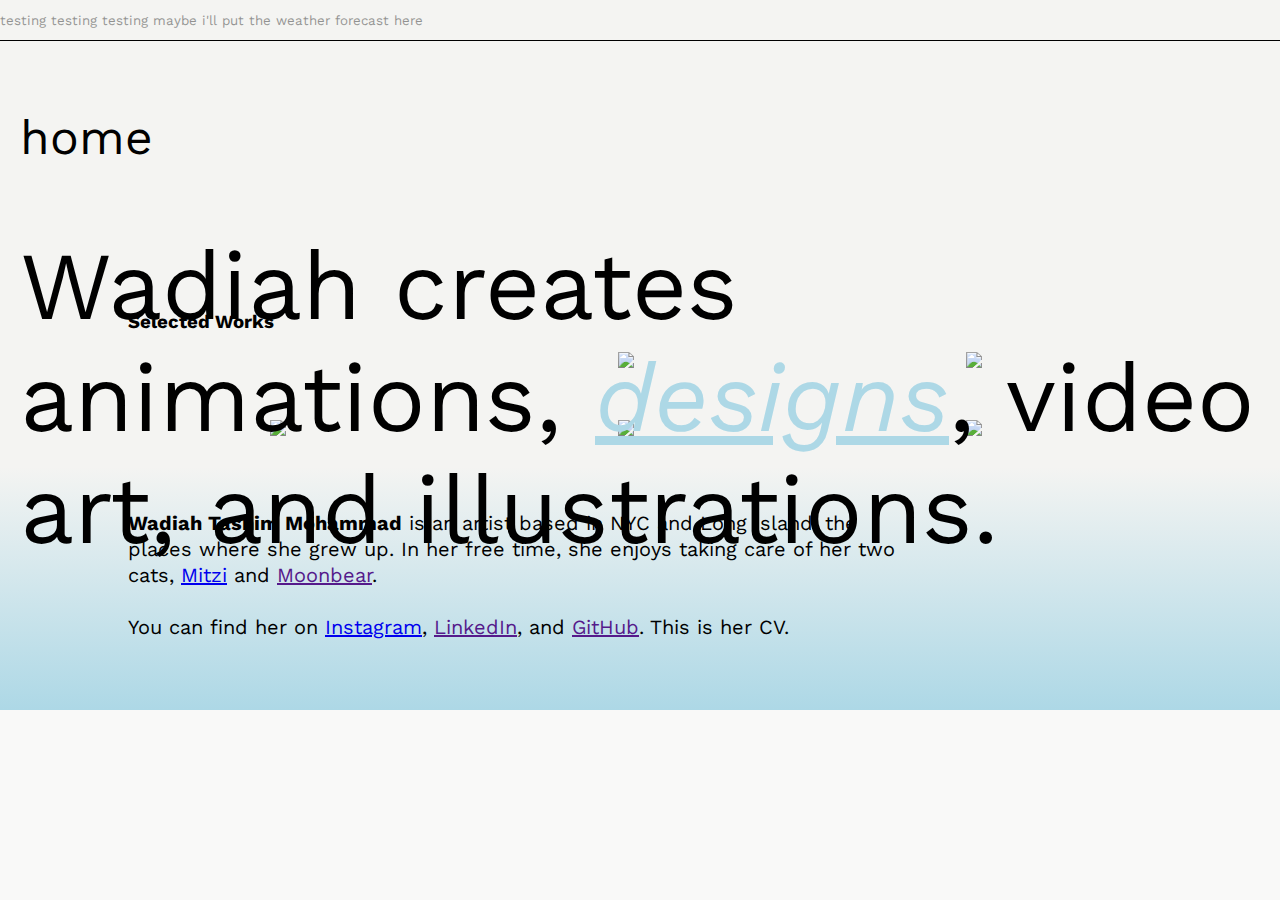
==== index.html @ 7810f6ff "Initial commit" ====
<!DOCTYPE html>
<html lang="en">
<head>
    <meta charset="utf-8" />
    <meta name="viewport" content="width=device-width, initial-scale=1" />

  
<!-- Dont forget to edit the seo!! -->
<!-- SEO STUFF -->
      <link rel="canonical" href="https://glitch-hello-website.glitch.me/" />
      <meta name="description" content="A simple website, built with Glitch. Remix it to get your own."/>
      <meta name="robots" content="index,follow" />
      <meta property="og:title" content="Hello World!" />
      <meta property="og:type" content="article" />
      <meta property="og:url" content="https://glitch-hello-website.glitch.me/" />
      <meta property="og:description" content="A simple website, built with Glitch. Remix it to get your own."/>
      <meta property="og:image" content="https://cdn.glitch.com/605e2a51-d45f-4d87-a285-9410ad350515%2Fhello-website-social.png?v=1616712748147"/>
      <meta name="twitter:card" content="summary" />
<!-- SEO STUFF -->
    
    <title>WADIAH MOHAMMAD</title>
  
    <script src="/script.js" defer></script>
    <link rel="stylesheet" href="/style.css" />
    <link rel="preconnect" href="https://fonts.googleapis.com">
    <link rel="preconnect" href="https://fonts.gstatic.com" crossorigin>
    <link href="https://fonts.googleapis.com/css2?family=Work+Sans:ital,wght@0,100;0,200;0,300;0,400;0,500;0,600;0,700;0,800;0,900;1,100;1,200;1,300;1,400;1,500;1,600;1,700;1,800;1,900&display=swap" rel="stylesheet">
</head>
 
  
<body onload="document.body.style.opacity='1'">
  <div class="banner-container"><h3 id="banner"></h3></div>
    

<header>

 <div id="statement">
   <p>
  home
  </p>
    <h1>
    Wadiah creates animations, <a href="">designs</a>, video art, and illustrations.
  </h1>
  </div>
  
  </header>
    
        
 
    
  
  
  
  
  <main>

    <div id="grid-heading-1">
      <h3>Selected Works</h3>
    </div>
    
    
    <div class="grid-container">
      
      <div><img src=""></div>
      <div><img src="https://cdn.glitch.global/51c0be6b-4b23-4c51-8f8a-af0d649c21b5/llama.png?v=1694326667838"></div>
      <div><img src="https://cdn.glitch.global/51c0be6b-4b23-4c51-8f8a-af0d649c21b5/sketch.png?v=1694210107978"></div>
            <div><img src="https://cdn.glitch.global/51c0be6b-4b23-4c51-8f8a-af0d649c21b5/sketch.png?v=1694210107978"></div>
      <div><img src="https://cdn.glitch.global/51c0be6b-4b23-4c51-8f8a-af0d649c21b5/llama.png?v=1694326667838"></div>
      <div><img src="https://cdn.glitch.global/51c0be6b-4b23-4c51-8f8a-af0d649c21b5/sketch.png?v=1694210107978"></div>

    </div>
    
    
    
    
    
  </main>
  
  
  
  <footer>
    
      <div class="bio">
        <p id="bio-text"> <strong>Wadiah Tasnim Mohammad</strong> is an artist based in NYC and Long Island, the places where she grew up. In her free time, she enjoys taking care of her two cats, <a id="mitzi" href="/">Mitzi</a> and <a href="">Moonbear</a>.
        
        <br />
          <br />
          You can find her on <a href="instagram.com/wadiah.makes">Instagram</a>, <a href="">LinkedIn</a>, and <a href="">GitHub</a>.
          This is her CV.
          </p>
    </div>
    
<!--     <div class="corner-btn">
    
    </div> -->
    
    </footer>

   </body>
</html>
---- style.css ----
html, body {margin: 0; padding: 0; background-color: rgba(225, 223, 219, .2);}
body {opacity: 0; transition: opacity 2s;}


h1,h2,h3,p {font-family: 'Work Sans', sans-serif;}
h1 {font-weight: 400;}
strong {font-weight: 700;}

header {
/*   background-color: pink;  */
  position: absolute; 
  margin: 10px;
  z-index: 2;
}

main {width: 80vw; margin: auto; position: sticky;}
footer {background: linear-gradient(0deg, lightblue, rgba(225, 0, 0, 0) 90%);}

/******** HEADER ********/
.banner-container {
  border-bottom: solid;
  border-color: black;
  border-width: 1px;
  height: 40px;
  overflow: hidden;
}

#banner {
  position: relative;
  color: black;
  font-family: 'Work Sans', sans-serif;
  font-size: 10pt;
  font-weight: 400;
  text-transform: lowercase;
  opacity: 40%;
}

@keyframes banner {
  from {transform: translateX(100%);}
  to {transform: translateX(-100%);}
}

#statement {
  text-align: left;
  padding: 10px;
  font-size: 3em;
}

#statement a {
  color: lightblue;
  font-style: oblique;
}

@media (max-width: 768px) {
  #statement {
    font-size: 1em;
  }
}

/******** HEADER END ********/


/******** MAIN START ********/
.grid-container {
  display: grid;
  grid-template-columns: repeat(auto-fill, 300px);
/*   grid-template-columns: 1fr 1fr 1fr; */
  gap: 3rem;
}

@media (max-width: 768px) { .grid-container {
   grid-template-columns: 1fr;
  }
}

.grid-container div {
  text-align: center;
  width: 100%;
  transition: transform .3s ;
  transition-timing-function: ease-in-out;
}

.grid-container img {
  width: 100%;
}

@media (min-width: 769px) {
.grid-container div:hover 
  {
  transform: scale(1.2);
  }
}

#grid-heading-1 {
  margin-top: 30vh;
}

.corner-btn {
  font-size: 3em;
  z-index: 1;
  right: 10px;
  bottom: 5px;
  transition: font-size .2s;
  transition-timing-function: ease-in-out;
}

.corner-btn:hover {
  font-size: 5em;
}


.bio {
  width: 80vw; 
  margin: auto; 
  padding: 50px; 
}

#bio-text {
  width: 75%;
  color: black;
  font-size: 15pt;
  line-height: 1.3;
}

/* #bio-text a {color: #fffadb; font-style: oblique; text-decoration: none;}
#bio-text a:hover {font-weight: 600;} */

/* going to make this into an image pop up with mitzis face */
#mitzi:hover {
  display: inline-block;
}
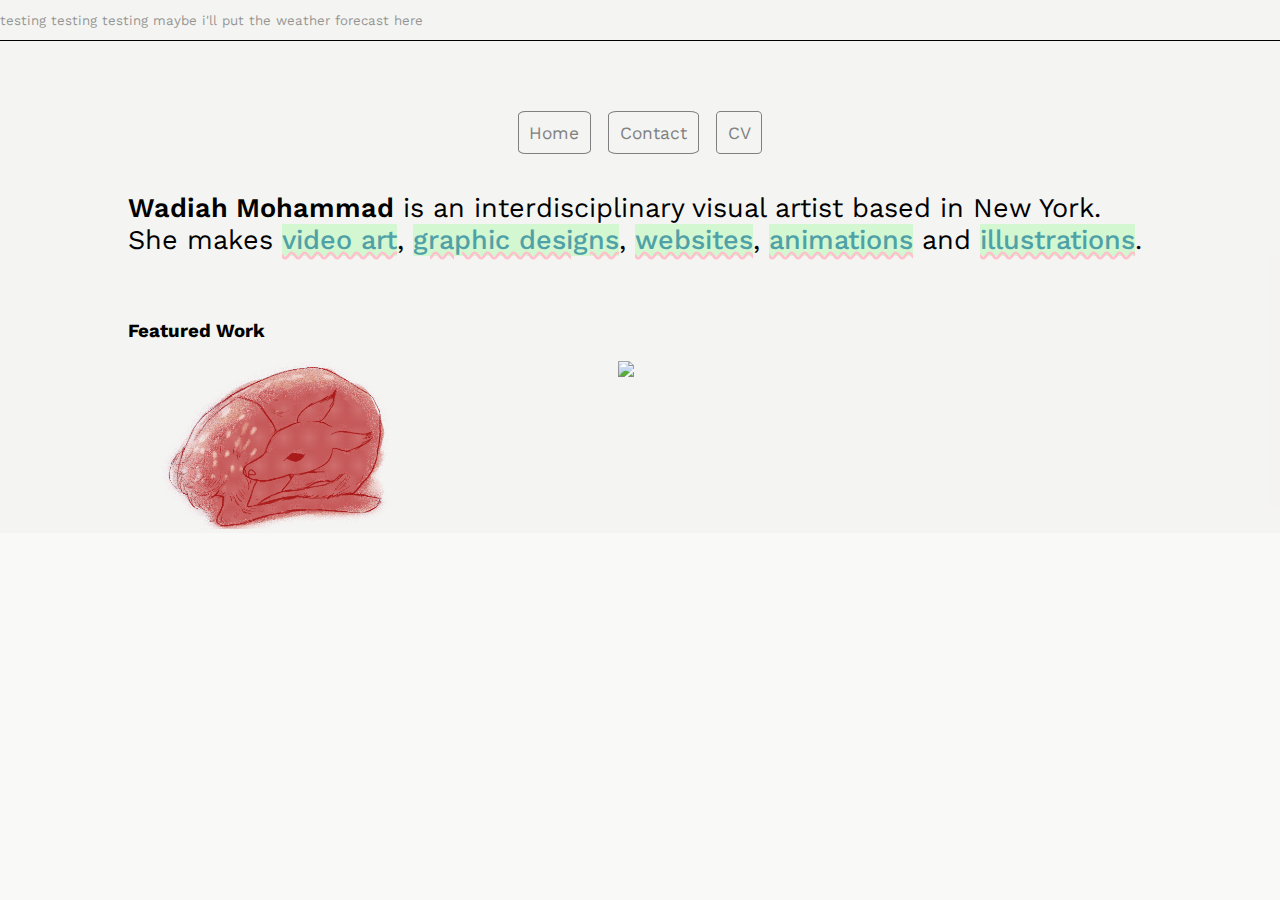
==== commit 53baafd7: "illustration page update" ====
--- a/index.html
+++ b/index.html
@@ -18,7 +18,7 @@
       <meta name="twitter:card" content="summary" />
 <!-- SEO STUFF -->
     
-    <title>WADIAH MOHAMMAD</title>
+    <title>WADIAH M</title>
   
     <script src="/script.js" defer></script>
     <link rel="stylesheet" href="/style.css" />
@@ -27,72 +27,39 @@
     <link href="https://fonts.googleapis.com/css2?family=Work+Sans:ital,wght@0,100;0,200;0,300;0,400;0,500;0,600;0,700;0,800;0,900;1,100;1,200;1,300;1,400;1,500;1,600;1,700;1,800;1,900&display=swap" rel="stylesheet">
 </head>
  
-  
 <body onload="document.body.style.opacity='1'">
   <div class="banner-container"><h3 id="banner"></h3></div>
     
+<header>
+  <div class="header-btn">
+    <a class="button" href="\">Home</a>
+    <a class="button">Contact</a>
+    <a class="button" href="https://docs.google.com/document/d/1RfBJNex0rY7xBHlqepxk_Q0rsc01sP9b11_Z_poLpPQ/edit?usp=sharing" target="_blank">CV</a>
+    </div>
+ <div id="statement">
+    <h1>
+      <strong>Wadiah Mohammad</strong> is an interdisciplinary visual artist based in New York. She makes <a href="">video art</a>, <a href="">graphic designs</a>, <a href="">websites</a>, <a href="">animations</a> and <a href="\illustration.html">illustrations</a>.
+    </h1>
+  </div>
 
-<header>
 
- <div id="statement">
-   <p>
-  home
-  </p>
-    <h1>
-    Wadiah creates animations, <a href="">designs</a>, video art, and illustrations.
-  </h1>
+</header>
+    
+<main>
+  <div>
+  <h3>Featured Work</h3>
   </div>
-  
-  </header>
-    
-        
- 
-    
+
+  <div class="grid-container" id="illustration-grid">
+    <!-- 2020 -->
+    <div><img src="\img-illustration\20_1.gif"></div>
+    <div><img src="\img-illustration\20_3.jpg"></div>
+   
+  </div>
+</main>
   
   
-  
-  
-  <main>
-
-    <div id="grid-heading-1">
-      <h3>Selected Works</h3>
-    </div>
-    
-    
-    <div class="grid-container">
-      
-      <div><img src=""></div>
-      <div><img src="https://cdn.glitch.global/51c0be6b-4b23-4c51-8f8a-af0d649c21b5/llama.png?v=1694326667838"></div>
-      <div><img src="https://cdn.glitch.global/51c0be6b-4b23-4c51-8f8a-af0d649c21b5/sketch.png?v=1694210107978"></div>
-            <div><img src="https://cdn.glitch.global/51c0be6b-4b23-4c51-8f8a-af0d649c21b5/sketch.png?v=1694210107978"></div>
-      <div><img src="https://cdn.glitch.global/51c0be6b-4b23-4c51-8f8a-af0d649c21b5/llama.png?v=1694326667838"></div>
-      <div><img src="https://cdn.glitch.global/51c0be6b-4b23-4c51-8f8a-af0d649c21b5/sketch.png?v=1694210107978"></div>
-
-    </div>
-    
-    
-    
-    
-    
-  </main>
-  
-  
-  
-  <footer>
-    
-      <div class="bio">
-        <p id="bio-text"> <strong>Wadiah Tasnim Mohammad</strong> is an artist based in NYC and Long Island, the places where she grew up. In her free time, she enjoys taking care of her two cats, <a id="mitzi" href="/">Mitzi</a> and <a href="">Moonbear</a>.
-        
-        <br />
-          <br />
-          You can find her on <a href="instagram.com/wadiah.makes">Instagram</a>, <a href="">LinkedIn</a>, and <a href="">GitHub</a>.
-          This is her CV.
-          </p>
-    </div>
-    
-<!--     <div class="corner-btn">
-    
-    </div> -->
+<footer>
     
     </footer>
 
--- a/style.css
+++ b/style.css
@@ -1,22 +1,19 @@
 html, body {margin: 0; padding: 0; background-color: rgba(225, 223, 219, .2);}
-body {opacity: 0; transition: opacity 2s;}
+body {opacity: 0; transition: opacity 2s; overflow-x: hidden;}
 
 
-h1,h2,h3,p {font-family: 'Work Sans', sans-serif;}
+h1,h2,h3,p,a {font-family: 'Work Sans', sans-serif;}
 h1 {font-weight: 400;}
-strong {font-weight: 700;}
+strong {font-weight: 600;}
 
-header {
-/*   background-color: pink;  */
-  position: absolute; 
-  margin: 10px;
-  z-index: 2;
-}
-
-main {width: 80vw; margin: auto; position: sticky;}
+main {width: 80vw; margin: auto; padding-top: 20pt;}
 footer {background: linear-gradient(0deg, lightblue, rgba(225, 0, 0, 0) 90%);}
 
 /******** HEADER ********/
+header {
+  margin: 10px;
+}
+
 .banner-container {
   border-bottom: solid;
   border-color: black;
@@ -40,20 +37,51 @@
   to {transform: translateX(-100%);}
 }
 
+.header-btn {
+  text-align: center;
+  margin: 0 auto;
+  padding: 10pt;
+  padding-top: 40pt;
+}
+
+a.button {
+  -webkit-appearance: button;
+  -moz-appearance: button;
+  appearance: button;
+
+  margin: 5pt; 
+  padding: 8pt; 
+
+  text-decoration: none;
+  font-weight: 400; font-size: 13pt;
+  color: grey;
+  border-radius: 10%;
+  border-width: 1px;
+  border-style: solid;
+}
+
+a.button:hover {
+  background-color:  lightblue;
+}
+
 #statement {
   text-align: left;
-  padding: 10px;
-  font-size: 3em;
+  margin: 0 auto;
+  width: 80vw;
+  font-size: 1.5vh;
+
 }
 
 #statement a {
-  color: lightblue;
-  font-style: oblique;
+  color: rgb(80, 161, 167);
+  background-color: rgba(152, 251, 152, 0.363);
+  font-weight: 500;
+  text-decoration: pink wavy underline;
 }
 
 @media (max-width: 768px) {
   #statement {
-    font-size: 1em;
+    font-size: 1.5vh;
   }
 }
 
@@ -89,43 +117,4 @@
   {
   transform: scale(1.2);
   }
-}
-
-#grid-heading-1 {
-  margin-top: 30vh;
-}
-
-.corner-btn {
-  font-size: 3em;
-  z-index: 1;
-  right: 10px;
-  bottom: 5px;
-  transition: font-size .2s;
-  transition-timing-function: ease-in-out;
-}
-
-.corner-btn:hover {
-  font-size: 5em;
-}
-
-
-.bio {
-  width: 80vw; 
-  margin: auto; 
-  padding: 50px; 
-}
-
-#bio-text {
-  width: 75%;
-  color: black;
-  font-size: 15pt;
-  line-height: 1.3;
-}
-
-/* #bio-text a {color: #fffadb; font-style: oblique; text-decoration: none;}
-#bio-text a:hover {font-weight: 600;} */
-
-/* going to make this into an image pop up with mitzis face */
-#mitzi:hover {
-  display: inline-block;
 }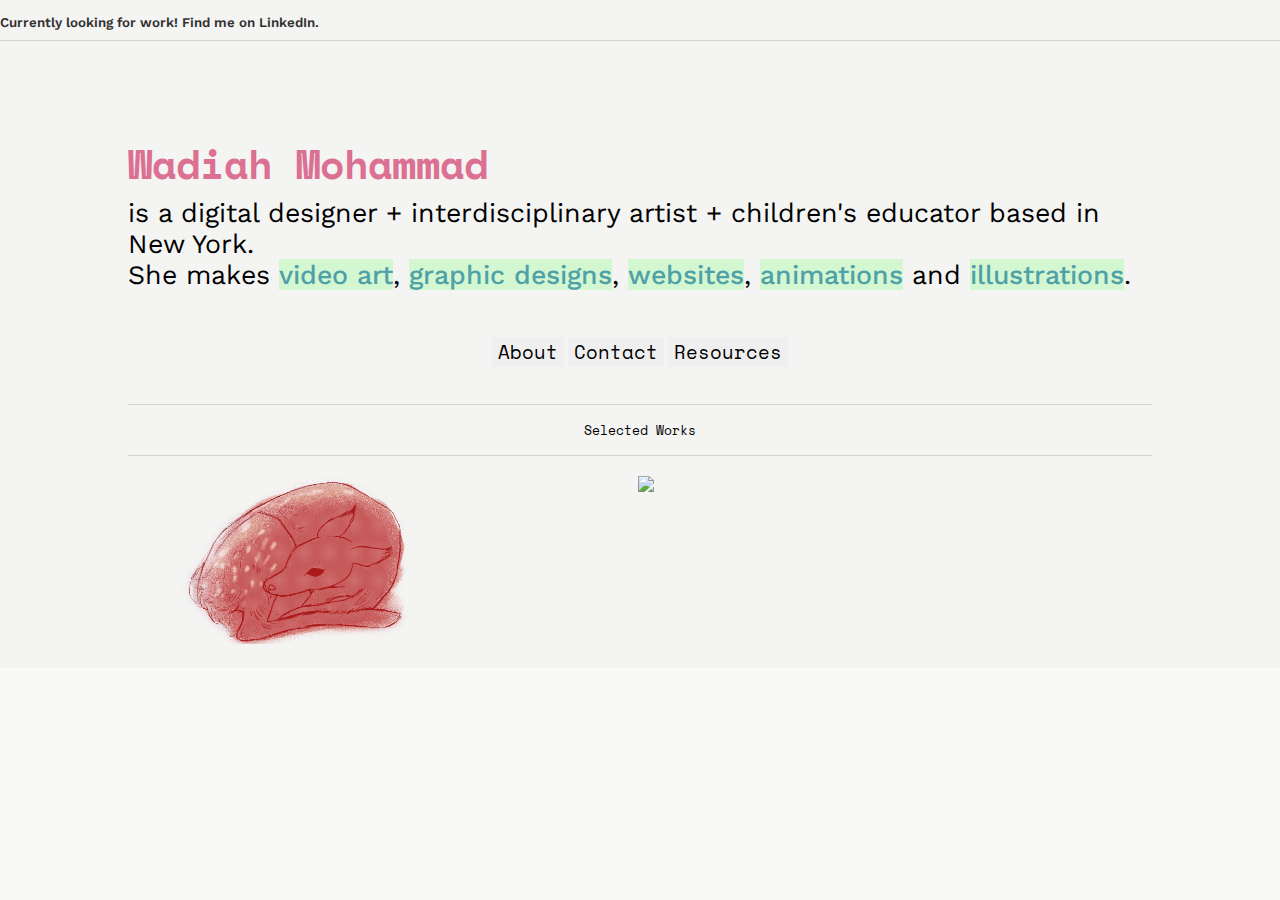
==== commit 410bc73b: "banner edit" ====
--- a/index.html
+++ b/index.html
@@ -28,28 +28,43 @@
 </head>
  
 <body onload="document.body.style.opacity='1'">
-  <div class="banner-container"><h3 id="banner"></h3></div>
+  <div class="banner-container"><section class="banner">Currently looking for work! Find me on LinkedIn.</section></div>
     
 <header>
-  <div class="header-btn">
-    <a class="button" href="\">Home</a>
-    <a class="button">Contact</a>
-    <a class="button" href="https://docs.google.com/document/d/1RfBJNex0rY7xBHlqepxk_Q0rsc01sP9b11_Z_poLpPQ/edit?usp=sharing" target="_blank">CV</a>
-    </div>
- <div id="statement">
-    <h1>
-      <strong>Wadiah Mohammad</strong> is an interdisciplinary visual artist based in New York. She makes <a href="">video art</a>, <a href="">graphic designs</a>, <a href="">websites</a>, <a href="">animations</a> and <a href="\illustration.html">illustrations</a>.
-    </h1>
+
+
+  <div id="intro-text">
+      <h2 id="my-name"><a href="\">Wadiah Mohammad</h2></a>
+      <p>
+      is a digital designer + interdisciplinary artist + children's educator based in New York. <br>
+      She makes <a id="category" href="">video art</a>, <a id="category" href="">graphic designs</a>, <a id="category" href="">websites</a>, <a id="category" href="">animations</a> and <a id="category" href="\illustration.html">illustrations</a>.
+      </p>
   </div>
 
+  <div class="header-btn">
+    <button class="trigger">About</button>
+    <button class="trigger">Contact</button>
+    <button>Resources</button>
+  </div> 
+
+  <div class="modal">
+      <span class="btn-close">&times;</span>
+        <p>test</p>
+  </div>
+
+  <div class="modal">
+    <span class="btn-close">&times;</span>
+    <p>
+      <h3>🌺💌🌺</h3>
+      Email: wadiah.studio (at) gmail dot com
+      <br><a href="https://www.linkedin.com/in/wadiah-m/" target="_blank">LinkedIn</a> / <a href="https://www.instagram.com/wadiah.makes/" target="_blank">Instagram</a> / <a href="https://github.com/wadiah" target="_blank">GitHub</a>
+    </p>
+</div>
 
 </header>
     
 <main>
-  <div>
-  <h3>Featured Work</h3>
-  </div>
-
+  <div class="grid-title">Selected Works</div>
   <div class="grid-container" id="illustration-grid">
     <!-- 2020 -->
     <div><img src="\img-illustration\20_1.gif"></div>
@@ -57,11 +72,6 @@
    
   </div>
 </main>
-  
-  
-<footer>
-    
-    </footer>
 
-   </body>
+</body>
 </html>
--- a/style.css
+++ b/style.css
@@ -1,95 +1,168 @@
+@import url('https://fonts.googleapis.com/css2?family=Space+Mono:ital,wght@0,400;0,700;1,400;1,700&display=swap');
+
 html, body {margin: 0; padding: 0; background-color: rgba(225, 223, 219, .2);}
 body {opacity: 0; transition: opacity 2s; overflow-x: hidden;}
 
 
-h1,h2,h3,p,a {font-family: 'Work Sans', sans-serif;}
+p,a {font-family: 'Work Sans', sans-serif;}
 h1 {font-weight: 400;}
 strong {font-weight: 600;}
-
+header {margin: 0 auto; width: 80vw;}
 main {width: 80vw; margin: auto; padding-top: 20pt;}
-footer {background: linear-gradient(0deg, lightblue, rgba(225, 0, 0, 0) 90%);}
 
 /******** HEADER ********/
-header {
-  margin: 10px;
-}
-
 .banner-container {
   border-bottom: solid;
-  border-color: black;
+  border-color: lightgrey;
   border-width: 1px;
   height: 40px;
   overflow: hidden;
 }
 
-#banner {
+.banner, .banner a:link {
+  padding-top: 15px;
   position: relative;
   color: black;
   font-family: 'Work Sans', sans-serif;
   font-size: 10pt;
-  font-weight: 400;
-  text-transform: lowercase;
-  opacity: 40%;
+  font-weight: 600;
+  text-decoration: none;
+  opacity: 80%;
+  animation: slide-left 20s linear infinite;
 }
 
-@keyframes banner {
-  from {transform: translateX(100%);}
-  to {transform: translateX(-100%);}
+.banner:hover {
+  animation-play-state: paused;
+}
+
+@keyframes slide-left {
+  from {
+    -webkit-transform: translateX(100%);
+    transform: translateX(100%);
+  }
+  to {
+    -webkit-transform: translateX(-20%);
+    transform: translateX(-20%);
+  }
+}
+
+#intro-text {
+  padding-top: 10vh;
+  text-align: left;
+  font-size: 20pt;
+}
+
+#my-name, #my-name a:link {
+  line-height: 0;
+  font-family: 'Space Mono', monospace;
+  font-weight: 700;
+  color:  palevioletred;
+  text-decoration: none;
+}
+
+#my-name a:hover {
+  font-weight: 400;
+}
+
+#my-name a:visited {
+  color: palevioletred;
+}
+
+@media (max-width: 768px) {
+  #intro-text {
+    font-size: 18pt;
+  }
+}
+
+#category {
+  color: rgb(80, 161, 167);
+  background-color: rgba(152, 251, 152, 0.363);
+  font-weight: 500;
+  text-decoration: none;
+  transition: background-color .3s ;
+  transition-timing-function: ease-in-out;
+}
+
+#category:hover {
+  background-color: yellow;
 }
 
 .header-btn {
   text-align: center;
-  margin: 0 auto;
-  padding: 10pt;
-  padding-top: 40pt;
+  padding-top: 20px;
+  padding-bottom: 10px;
 }
 
-a.button {
-  -webkit-appearance: button;
-  -moz-appearance: button;
-  appearance: button;
-
-  margin: 5pt; 
-  padding: 8pt; 
-
+.header-btn a:link, a:visited, button {
+  font-family: 'Space Mono', monospace;
+  font-weight: 400; 
+  font-size: 14pt;
+  color: black;
+  border: none;
   text-decoration: none;
-  font-weight: 400; font-size: 13pt;
-  color: grey;
-  border-radius: 10%;
-  border-width: 1px;
-  border-style: solid;
+  transition: background-color .3s ;
+  transition-timing-function: ease-in-out;
 }
 
-a.button:hover {
-  background-color:  lightblue;
+.header-btn a:hover, button:hover {background-color: yellow; cursor: pointer;}
+
+
+.modal {
+  position: fixed;
+  left: 0;
+  top: 0;
+  width: 100%;
+  height: 100%;
+  background-color: rgba(0, 0, 0, 0.5);
+  opacity: 0;
+  display: flex;
+  justify-content: center;
+  align-items: center;
+  visibility: hidden;
+  transform: scale(1.1);
+  transition: visibility 0s linear 0.25s, opacity 0.25s 0s, transform 0.25s;
+    align-self: center;
+    background-color: white;
+    padding: 1rem 1.5rem;
+    width: 24rem;
+    border-radius: 0.5rem;
 }
 
-#statement {
-  text-align: left;
-  margin: 0 auto;
-  width: 80vw;
-  font-size: 1.5vh;
-
+.btn-close {
+  float: right;
+  width: 1.5rem;
+  line-height: 1.5rem;
+  text-align: center;
+  cursor: pointer;
+  border-radius: 0.25rem;
+  background-color: lightgray;
 }
 
-#statement a {
-  color: rgb(80, 161, 167);
-  background-color: rgba(152, 251, 152, 0.363);
-  font-weight: 500;
-  text-decoration: pink wavy underline;
-}
-
-@media (max-width: 768px) {
-  #statement {
-    font-size: 1.5vh;
-  }
+.show-modal {
+  opacity: 1;
+  visibility: visible;
+  transform: scale(1.0);
+  transition: visibility 0s linear 0s, opacity 0.25s 0s, transform 0.25s;
 }
 
 /******** HEADER END ********/
 
 
 /******** MAIN START ********/
+.grid-title {
+  padding: 15px;
+  text-align: center;
+  font-size: 10pt;
+  font-family: 'Space Mono', monospace;
+  font-weight: 400;
+  /* background: linear-gradient(90deg, rgba(255,255,255,0) 0%, pink 50%,  rgba(255,255,255,0) 100%); */
+  color: black;
+  border-top: 1px solid lightgrey;
+  border-bottom: 1px solid lightgrey;
+}
+
 .grid-container {
+  padding: 20px;
   display: grid;
   grid-template-columns: repeat(auto-fill, 300px);
 /*   grid-template-columns: 1fr 1fr 1fr; */
@@ -110,11 +183,4 @@
 
 .grid-container img {
   width: 100%;
-}
-
-@media (min-width: 769px) {
-.grid-container div:hover 
-  {
-  transform: scale(1.2);
-  }
 }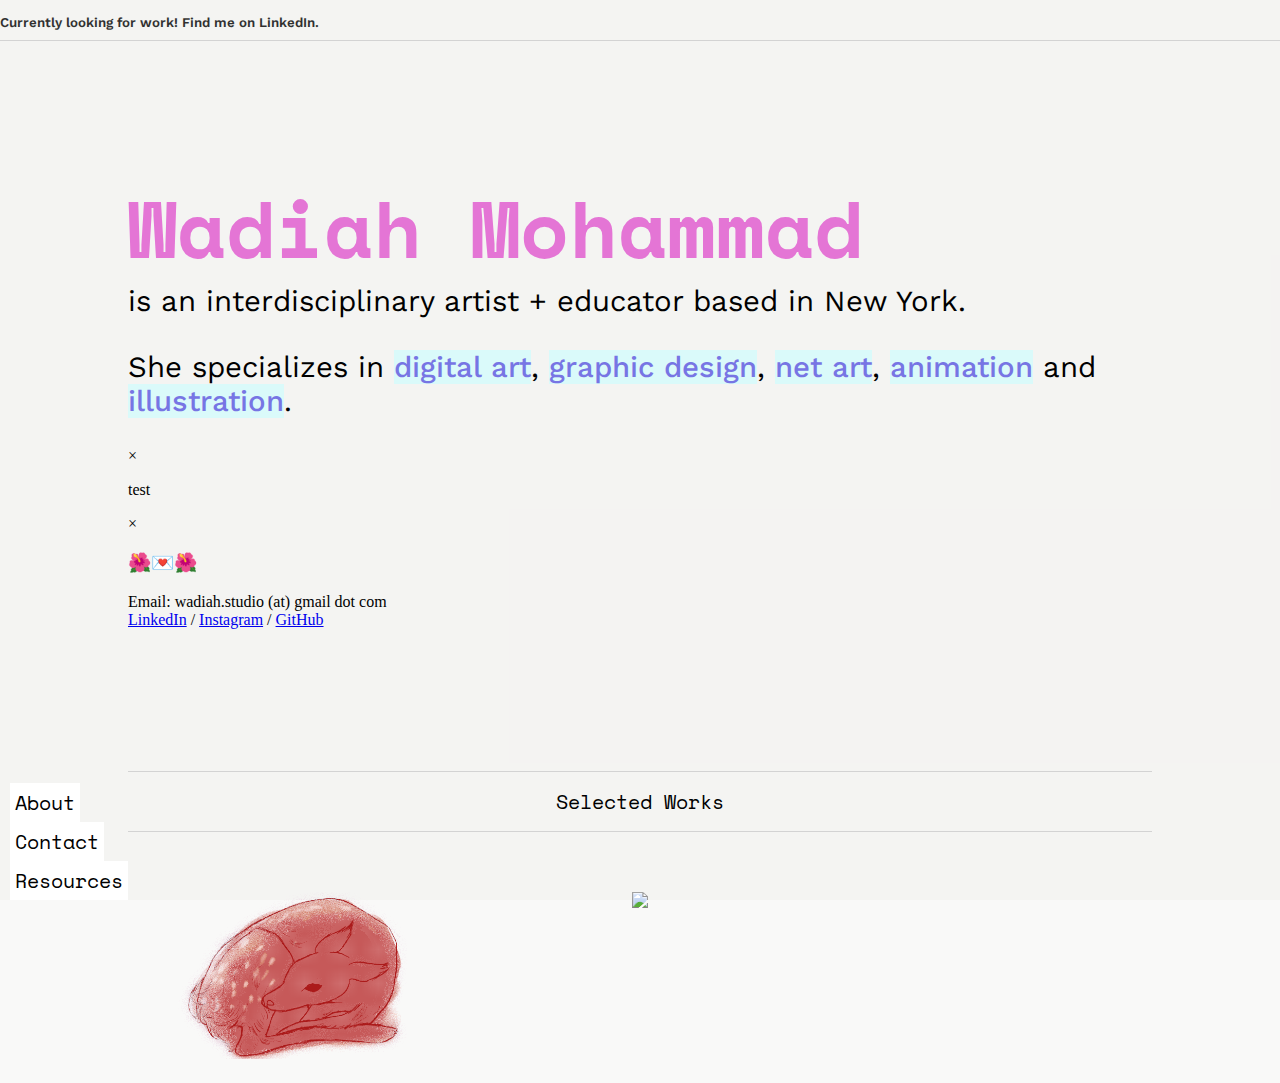
==== commit 1d1ef9b8: "changes" ====
--- a/index.html
+++ b/index.html
@@ -32,20 +32,13 @@
     
 <header>
 
+<section class="intro">
+  <div id="myname"><a href="\">Wadiah Mohammad</a></div>
+  <p id="intro-abt"></p>
+  <p id="intro-cat">She specializes in <a id="category" href="\digital-art.html">digital art</a>, <a id="category" href="">graphic design</a>, <a id="category" href="">net art</a>, <a id="category" href="">animation</a> and <a id="category" href="\illustration.html">illustration</a>.
+      </p>
+</section>
 
-  <div id="intro-text">
-      <h2 id="my-name"><a href="\">Wadiah Mohammad</h2></a>
-      <p>
-      is a digital designer + interdisciplinary artist + children's educator based in New York. <br>
-      She makes <a id="category" href="">video art</a>, <a id="category" href="">graphic designs</a>, <a id="category" href="">websites</a>, <a id="category" href="">animations</a> and <a id="category" href="\illustration.html">illustrations</a>.
-      </p>
-  </div>
-
-  <div class="header-btn">
-    <button class="trigger">About</button>
-    <button class="trigger">Contact</button>
-    <button>Resources</button>
-  </div> 
 
   <div class="modal">
       <span class="btn-close">&times;</span>
@@ -73,5 +66,14 @@
   </div>
 </main>
 
+<footer>
+  <div class="intro-btn">
+    <button>About</button>
+    <button>Contact</button>
+    <button>Resources</button>
+  </div> 
+</footer>
+
+
 </body>
 </html>
--- a/style.css
+++ b/style.css
@@ -1,14 +1,12 @@
 @import url('https://fonts.googleapis.com/css2?family=Space+Mono:ital,wght@0,400;0,700;1,400;1,700&display=swap');
 
-html, body {margin: 0; padding: 0; background-color: rgba(225, 223, 219, .2);}
+html, body {height: 100%; width: 100%; margin: 0; padding: 0; background-color: rgba(225, 223, 219, .2);}
 body {opacity: 0; transition: opacity 2s; overflow-x: hidden;}
+header {margin: 0 auto; width: 80vw;}
+main {width: 80vw; margin: auto; padding-top: 20pt;}
 
-
-p,a {font-family: 'Work Sans', sans-serif;}
 h1 {font-weight: 400;}
 strong {font-weight: 600;}
-header {margin: 0 auto; width: 80vw;}
-main {width: 80vw; margin: auto; padding-top: 20pt;}
 
 /******** HEADER ********/
 .banner-container {
@@ -46,37 +44,53 @@
   }
 }
 
-#intro-text {
-  padding-top: 10vh;
+.intro {
+  font-family: 'Work Sans', sans-serif;
+  font-size: 22pt;
   text-align: left;
-  font-size: 20pt;
+  margin-top: 5em;
 }
 
-#my-name, #my-name a:link {
-  line-height: 0;
+@media (max-width: 768px) {
+  .intro {
+    font-size: 15pt;
+  }
+}
+
+#myname a:link {
   font-family: 'Space Mono', monospace;
+  font-size: 60pt;
   font-weight: 700;
-  color:  palevioletred;
+  line-height: 1em;
+  color:  rgb(228, 117, 213);
+  text-decoration: none;
+  margin: 0;
+  padding: 0;
+}
+
+@media (max-width: 768px) {
+  #myname a:link {
+    font-size: 30pt;
+  }
+}
+
+#myname a:visited {
+  color: rgb(228, 117, 213);
   text-decoration: none;
 }
 
-#my-name a:hover {
-  font-weight: 400;
+#intro-abt {
+  margin-top: .5em;
+  line-height: 1.3;
 }
 
-#my-name a:visited {
-  color: palevioletred;
-}
-
-@media (max-width: 768px) {
-  #intro-text {
-    font-size: 18pt;
-  }
+#intro-cat {
+  margin-top: 0;
 }
 
 #category {
-  color: rgb(80, 161, 167);
-  background-color: rgba(152, 251, 152, 0.363);
+  color: rgb(119, 117, 228);
+  background-color: rgba(202, 253, 255, 0.623);
   font-weight: 500;
   text-decoration: none;
   transition: background-color .3s ;
@@ -84,65 +98,7 @@
 }
 
 #category:hover {
-  background-color: yellow;
-}
-
-.header-btn {
-  text-align: center;
-  padding-top: 20px;
-  padding-bottom: 10px;
-}
-
-.header-btn a:link, a:visited, button {
-  font-family: 'Space Mono', monospace;
-  font-weight: 400; 
-  font-size: 14pt;
-  color: black;
-  border: none;
-  text-decoration: none;
-  transition: background-color .3s ;
-  transition-timing-function: ease-in-out;
-}
-
-.header-btn a:hover, button:hover {background-color: yellow; cursor: pointer;}
-
-
-.modal {
-  position: fixed;
-  left: 0;
-  top: 0;
-  width: 100%;
-  height: 100%;
-  background-color: rgba(0, 0, 0, 0.5);
-  opacity: 0;
-  display: flex;
-  justify-content: center;
-  align-items: center;
-  visibility: hidden;
-  transform: scale(1.1);
-  transition: visibility 0s linear 0.25s, opacity 0.25s 0s, transform 0.25s;
-    align-self: center;
-    background-color: white;
-    padding: 1rem 1.5rem;
-    width: 24rem;
-    border-radius: 0.5rem;
-}
-
-.btn-close {
-  float: right;
-  width: 1.5rem;
-  line-height: 1.5rem;
-  text-align: center;
-  cursor: pointer;
-  border-radius: 0.25rem;
-  background-color: lightgray;
-}
-
-.show-modal {
-  opacity: 1;
-  visibility: visible;
-  transform: scale(1.0);
-  transition: visibility 0s linear 0s, opacity 0.25s 0s, transform 0.25s;
+  background-color: #fffab4;
 }
 
 /******** HEADER END ********/
@@ -150,12 +106,13 @@
 
 /******** MAIN START ********/
 .grid-title {
+  margin-top: 5em;
+  margin-bottom: 2em;
   padding: 15px;
   text-align: center;
-  font-size: 10pt;
+  font-size: 15pt;
   font-family: 'Space Mono', monospace;
   font-weight: 400;
-  /* background: linear-gradient(90deg, rgba(255,255,255,0) 0%, pink 50%,  rgba(255,255,255,0) 100%); */
   color: black;
   border-top: 1px solid lightgrey;
   border-bottom: 1px solid lightgrey;
@@ -164,8 +121,7 @@
 .grid-container {
   padding: 20px;
   display: grid;
-  grid-template-columns: repeat(auto-fill, 300px);
-/*   grid-template-columns: 1fr 1fr 1fr; */
+  grid-template-columns: 1fr 1fr 1fr;
   gap: 3rem;
 }
 
@@ -183,4 +139,40 @@
 
 .grid-container img {
   width: 100%;
-}+}
+/******** MAIN END ********/
+
+/******** FOOTER START ********/
+.intro-btn {
+  position: absolute;
+  bottom: 0;
+  width: 100vw;
+  text-align: center;
+}
+
+.intro-btn button {
+  display: block;
+  font-family: 'Space Mono', monospace;
+  font-weight: 400; 
+  font-size: 15pt;
+  color: black;
+  border: none;
+  text-decoration: none;
+  background-color: white;
+  margin-left: 10px;
+
+  padding: 5px;
+  transition: background-color .2s ;
+  transition-timing-function: ease-in-out;
+}
+
+.intro-btn button:hover {background-color: rgb(255, 207, 74); cursor: pointer;}
+
+.intro-btn button:modal {
+  position: fixed;
+  background-color: rgba(0, 0, 0, 0.5);
+}
+
+
+
+/******** FOOTER END ********/